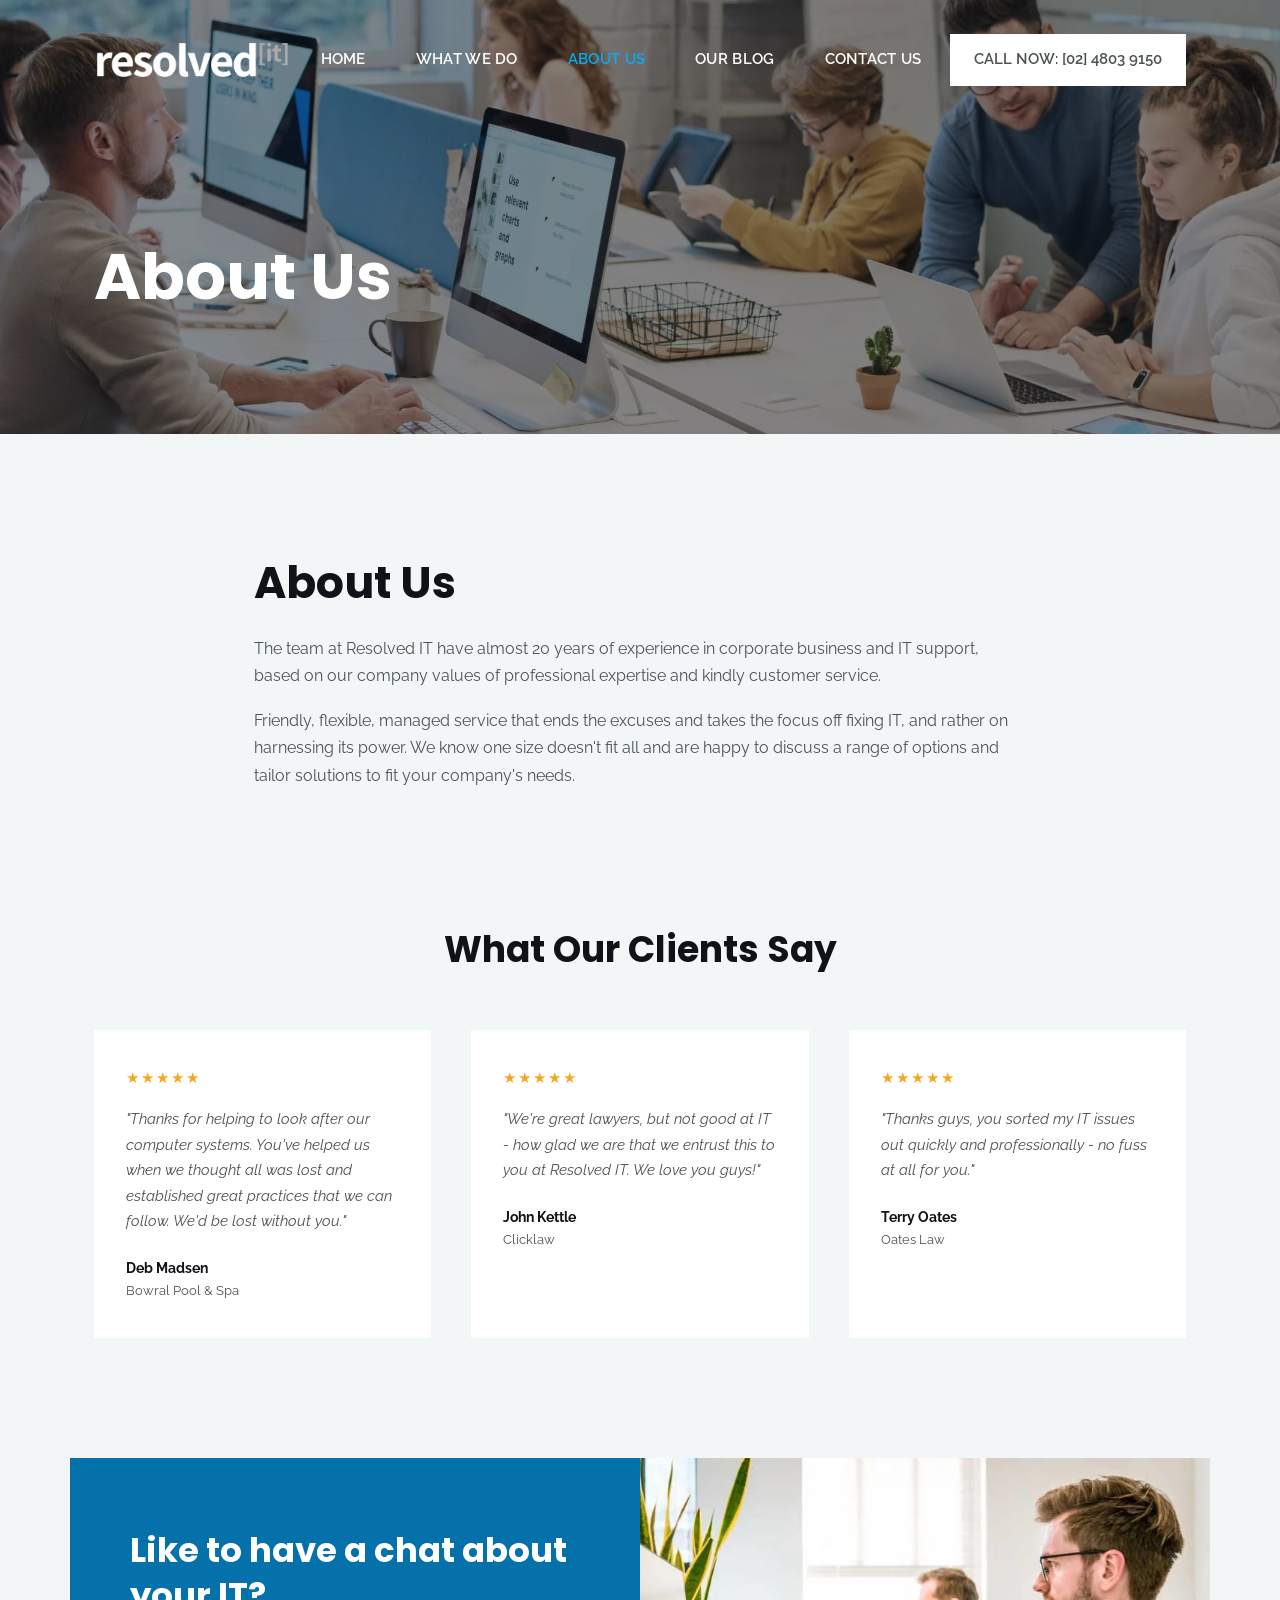
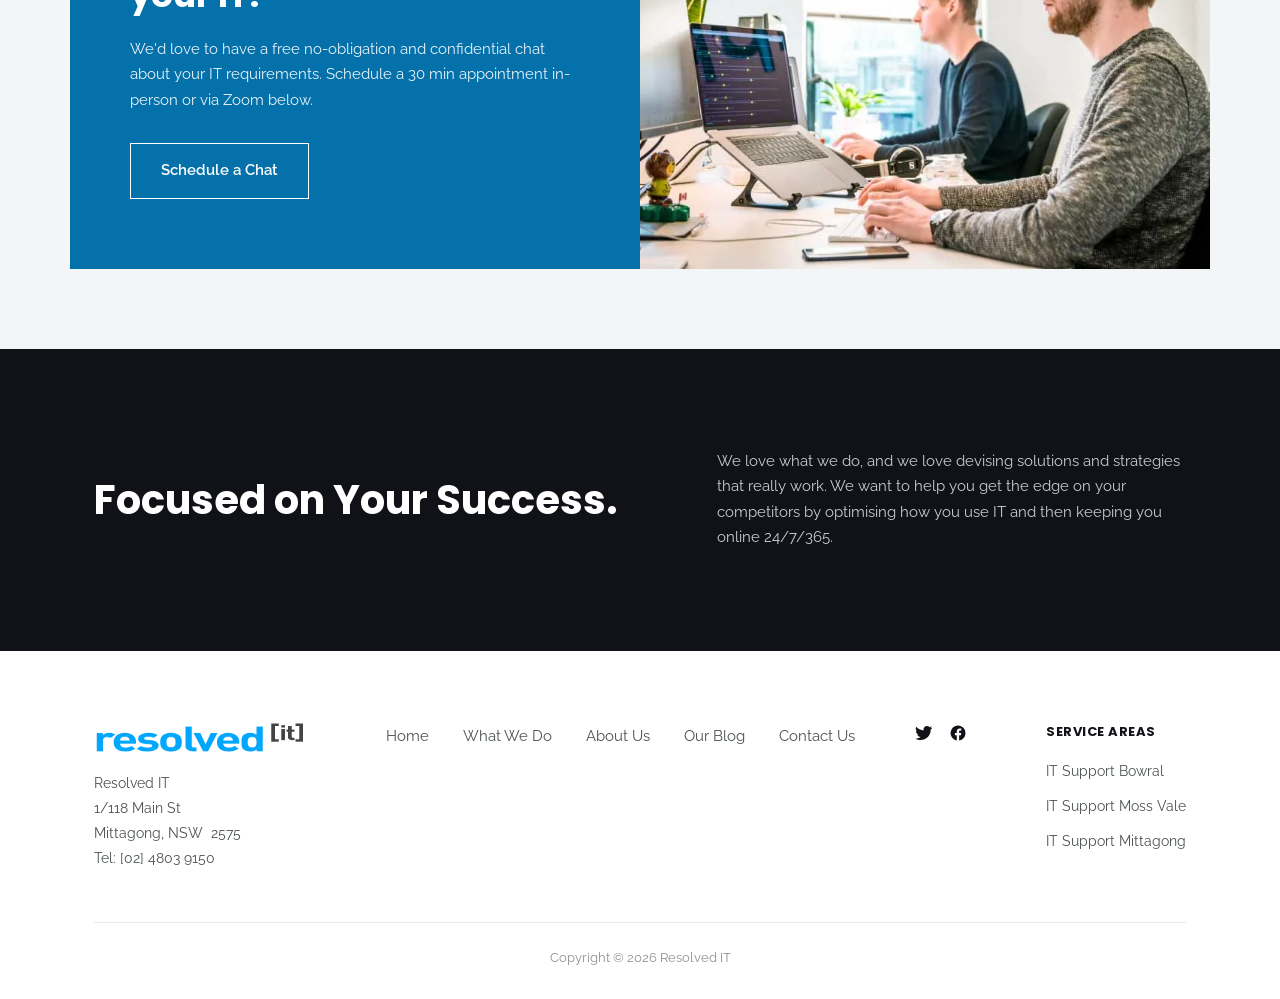
==== about.html @ 7af774d8 "Initial commit: static clone of resolvedit.com.au with local SEO build-out Includes the full 6-page " ====
<!DOCTYPE html>
<html lang="en">
<head>
<meta charset="UTF-8">
<meta name="viewport" content="width=device-width, initial-scale=1.0">
<title>About Us | Resolved IT | IT Support Southern Highlands</title>
<meta name="description" content="Almost 20 years of experience in corporate business and IT support, based on professional expertise and kindly customer service.">
<link rel="canonical" href="https://resolvedit.com.au/about.html">
<meta property="og:type" content="website">
<meta property="og:site_name" content="Resolved IT">
<meta property="og:title" content="About Us | Resolved IT | IT Support Southern Highlands">
<meta property="og:description" content="Almost 20 years of experience in corporate business and IT support, based on professional expertise and kindly customer service.">
<meta property="og:url" content="https://resolvedit.com.au/about.html">
<meta property="og:image" content="https://resolvedit.com.au/images/slide1.jpg">
<meta name="twitter:card" content="summary_large_image">
<meta name="twitter:title" content="About Us | Resolved IT | IT Support Southern Highlands">
<meta name="twitter:description" content="Almost 20 years of experience in corporate business and IT support, based on professional expertise and kindly customer service.">
<meta name="twitter:image" content="https://resolvedit.com.au/images/slide1.jpg">
<link rel="icon" href="images/it-for-favicon.gif">
<meta name="google-site-verification" content="nM9fAr307_Pzpjtm2pJRbRsD8ZBnFGImvzTqbT31AQE" />
<!-- Google tag (gtag.js) -->
<script async src="https://www.googletagmanager.com/gtag/js?id=G-P9R6VLPCQV"></script>
<script>
  window.dataLayer = window.dataLayer || [];
  function gtag(){dataLayer.push(arguments);}
  gtag('js', new Date());
  gtag('config', 'G-P9R6VLPCQV');
</script>
<script type="application/ld+json">
{
  "@context": "https://schema.org",
  "@type": "ProfessionalService",
  "@id": "https://resolvedit.com.au/#business",
  "name": "Resolved IT",
  "alternateName": "Resolved IT Southern Highlands",
  "description": "IT support, managed services, and security systems for businesses across the Southern Highlands of NSW, including Bowral, Mittagong, Moss Vale, Bundanoon, Robertson and Goulburn.",
  "url": "https://resolvedit.com.au/",
  "telephone": "+61248039150",
  "taxID": "76140285669",
  "image": "https://resolvedit.com.au/images/logo-dark-sticky-resolvedit.png",
  "logo": "https://resolvedit.com.au/images/logo-dark-sticky-resolvedit.png",
  "priceRange": "$$",
  "address": {
    "@type": "PostalAddress",
    "streetAddress": "1/118 Main St",
    "addressLocality": "Mittagong",
    "addressRegion": "NSW",
    "postalCode": "2575",
    "addressCountry": "AU"
  },
  "geo": {
    "@type": "GeoCoordinates",
    "latitude": -34.4506,
    "longitude": 150.4478
  },
  "areaServed": [
    { "@type": "City", "name": "Bowral" },
    { "@type": "City", "name": "Mittagong" },
    { "@type": "City", "name": "Moss Vale" },
    { "@type": "City", "name": "Bundanoon" },
    { "@type": "City", "name": "Robertson" },
    { "@type": "City", "name": "Goulburn" },
    { "@type": "AdministrativeArea", "name": "Southern Highlands, NSW" }
  ],
  "openingHoursSpecification": {
    "@type": "OpeningHoursSpecification",
    "dayOfWeek": ["Monday","Tuesday","Wednesday","Thursday","Friday"],
    "opens": "08:30",
    "closes": "17:00"
  },
  "sameAs": [
    "https://www.facebook.com/resolvedit/",
    "https://twitter.com/resolvedit"
  ],
  "hasCredential": {
    "@type": "EducationalOccupationalCredential",
    "credentialCategory": "license",
    "name": "Master Security License",
    "identifier": "4107752977"
  }
}
</script>
<script type="application/ld+json">
{
  "@context": "https://schema.org",
  "@type": "ProfessionalService",
  "@id": "https://resolvedit.com.au/#business",
  "review": [
    {
      "@type": "Review",
      "reviewRating": { "@type": "Rating", "ratingValue": "5", "bestRating": "5" },
      "author": { "@type": "Person", "name": "Deb Madsen" },
      "reviewBody": "Thanks for helping to look after our computer systems. You've helped us when we thought all was lost and established great practices that we can follow. We'd be lost without you.",
      "itemReviewed": { "@type": "ProfessionalService", "name": "Resolved IT" }
    },
    {
      "@type": "Review",
      "reviewRating": { "@type": "Rating", "ratingValue": "5", "bestRating": "5" },
      "author": { "@type": "Person", "name": "John Kettle" },
      "reviewBody": "We're great lawyers, but not good at IT - how glad we are that we entrust this to you at Resolved IT. We love you guys!",
      "itemReviewed": { "@type": "ProfessionalService", "name": "Resolved IT" }
    },
    {
      "@type": "Review",
      "reviewRating": { "@type": "Rating", "ratingValue": "5", "bestRating": "5" },
      "author": { "@type": "Person", "name": "Terry Oates" },
      "reviewBody": "Thanks guys, you sorted my IT issues out quickly and professionally - no fuss at all for you.",
      "itemReviewed": { "@type": "ProfessionalService", "name": "Resolved IT" }
    }
  ],
  "aggregateRating": {
    "@type": "AggregateRating",
    "ratingValue": "5",
    "reviewCount": "3",
    "bestRating": "5"
  }
}
</script>
<link rel="preconnect" href="https://fonts.googleapis.com">
<link rel="preconnect" href="https://fonts.gstatic.com" crossorigin>
<link href="https://fonts.googleapis.com/css2?family=Poppins:wght@600;700;800&family=Raleway:wght@400;500;600;700&display=swap" rel="stylesheet">
<link rel="stylesheet" href="css/style.css">
<script type="application/ld+json">
{
  "@context": "https://schema.org",
  "@type": "BreadcrumbList",
  "itemListElement": [
    { "@type": "ListItem", "position": 1, "name": "Home", "item": "https://resolvedit.com.au/" },
    { "@type": "ListItem", "position": 2, "name": "About Us", "item": "https://resolvedit.com.au/about.html" }
  ]
}
</script>
</head>
<body>

<header class="site-header" id="siteHeader">
  <div class="header-inner">
    <a href="index.html" class="logo">
      <picture class="logo-light">
        <source srcset="images/logo-DK-Resolved-IT-250x53.webp" type="image/webp">
        <img src="images/logo-DK-Resolved-IT-250x53.png" alt="Resolved IT logo" width="250" height="53">
      </picture>
      <picture class="logo-dark">
        <source srcset="images/logo-dark-sticky-resolvedit.webp" type="image/webp">
        <img src="images/logo-dark-sticky-resolvedit.png" alt="Resolved IT logo" width="212" height="45">
      </picture>
    </a>
    <nav class="main-nav">
      <ul>
        <li><a href="index.html">Home</a></li>
        <li><a href="services.html">What We Do</a></li>
        <li><a href="about.html" class="current">About Us</a></li>
        <li><a href="blog.html">Our Blog</a></li>
        <li><a href="contact.html">Contact Us</a></li>
      </ul>
    </nav>
    <div class="header-cta">
      <a href="tel:0248039150" class="call-btn">CALL NOW: [02] 4803 9150</a>
      <button class="menu-toggle" aria-label="Toggle menu">&#9776;</button>
    </div>
  </div>
</header>

<section class="page-banner">
  <div class="container">
    <h1>About Us</h1>
  </div>
</section>

<section class="about-intro">
  <div class="container">
    <h2>About Us</h2>
    <p>The team at Resolved IT have almost 20 years of experience in corporate business and IT support, based on our company values of professional expertise and kindly customer service.</p>
    <p>Friendly, flexible, managed service that ends the excuses and takes the focus off fixing IT, and rather on harnessing its power. We know one size doesn't fit all and are happy to discuss a range of options and tailor solutions to fit your company's needs.</p>
  </div>
</section>

<section class="testimonials">
  <div class="container">
    <h2>What Our Clients Say</h2>
    <div class="testimonials-grid">
      <div class="testimonial">
        <div class="stars">&#9733;&#9733;&#9733;&#9733;&#9733;</div>
        <p>"Thanks for helping to look after our computer systems. You've helped us when we thought all was lost and established great practices that we can follow. We'd be lost without you."</p>
        <div class="author">Deb Madsen</div>
        <div class="company">Bowral Pool &amp; Spa</div>
      </div>
      <div class="testimonial">
        <div class="stars">&#9733;&#9733;&#9733;&#9733;&#9733;</div>
        <p>"We're great lawyers, but not good at IT - how glad we are that we entrust this to you at Resolved IT. We love you guys!"</p>
        <div class="author">John Kettle</div>
        <div class="company">Clicklaw</div>
      </div>
      <div class="testimonial">
        <div class="stars">&#9733;&#9733;&#9733;&#9733;&#9733;</div>
        <p>"Thanks guys, you sorted my IT issues out quickly and professionally - no fuss at all for you."</p>
        <div class="author">Terry Oates</div>
        <div class="company">Oates Law</div>
      </div>
    </div>
  </div>
</section>

<section class="chat-cta" id="contact">
  <div class="chat-card">
    <div class="chat-card-text">
      <h2>Like to have a chat about your IT?</h2>
      <p>We'd love to have a free no-obligation and confidential chat about your IT requirements. Schedule a 30 min appointment in-person or via Zoom below.</p>
      <a href="contact.html" class="btn on-dark">Schedule a Chat</a>
    </div>
    <div class="chat-card-photo">
      <picture>
        <source srcset="images/cta-img.webp" type="image/webp">
        <img src="images/cta-img.jpg" alt="IT consultants working together at Resolved IT" width="775" height="547">
      </picture>
    </div>
  </div>
</section>

<section class="success">
  <div class="container success-grid">
    <h2>Focused on Your Success.</h2>
    <p>We love what we do, and we love devising solutions and strategies that really work. We want to help you get the edge on your competitors by optimising how you use IT and then keeping you online 24/7/365.</p>
  </div>
</section>

<footer>
  <div class="container">
    <div class="footer-top">
      <div class="footer-info">
        <div class="footer-logo"><picture>
          <source srcset="images/logo-dark-sticky-resolvedit.webp" type="image/webp">
          <img src="images/logo-dark-sticky-resolvedit.png" alt="Resolved IT logo, Mittagong NSW" width="212" height="45">
        </picture></div>
        <p>Resolved IT<br>1/118 Main St<br>Mittagong, NSW&nbsp; 2575<br>Tel: <a href="tel:0248039150">[02] 4803 9150</a></p>
      </div>
      <div class="footer-nav">
        <ul>
          <li><a href="index.html">Home</a></li>
          <li><a href="services.html">What We Do</a></li>
          <li><a href="about.html">About Us</a></li>
          <li><a href="blog.html">Our Blog</a></li>
          <li><a href="contact.html">Contact Us</a></li>
        </ul>
        <div class="socials">
          <a href="https://twitter.com/resolvedit" aria-label="Twitter"><svg width="18" height="18" viewBox="0 0 24 24" fill="currentColor"><path d="M23 4.9c-.8.4-1.7.6-2.6.8 1-.6 1.7-1.5 2-2.6-.9.5-1.9.9-3 1.1-.9-.9-2.1-1.5-3.4-1.5-2.6 0-4.7 2.1-4.7 4.7 0 .4 0 .7.1 1.1-3.9-.2-7.4-2.1-9.7-4.9-.4.7-.6 1.5-.6 2.3 0 1.6.8 3.1 2.1 3.9-.7 0-1.4-.2-2-.6v.1c0 2.3 1.6 4.2 3.8 4.6-.4.1-.8.2-1.2.2-.3 0-.6 0-.8-.1.6 1.9 2.3 3.2 4.4 3.3-1.6 1.3-3.6 2-5.8 2-.4 0-.8 0-1.1-.1 2.1 1.3 4.5 2.1 7.1 2.1 8.6 0 13.3-7.1 13.3-13.3v-.6c.9-.7 1.7-1.5 2.3-2.5z"/></svg></a>
          <a href="https://www.facebook.com/resolvedit/" aria-label="Facebook"><svg width="18" height="18" viewBox="0 0 24 24" fill="currentColor"><path d="M22 12a10 10 0 1 0-11.6 9.9v-7H7.9V12h2.5V9.8c0-2.5 1.5-3.9 3.8-3.9 1.1 0 2.2.2 2.2.2v2.5h-1.3c-1.2 0-1.6.8-1.6 1.6V12h2.8l-.4 2.9h-2.4v7A10 10 0 0 0 22 12z"/></svg></a>
        </div>
      </div>
      <div class="footer-areas">
        <h4>Service Areas</h4>
        <ul>
          <li><a href="it-support-bowral.html">IT Support Bowral</a></li>
          <li><a href="it-support-moss-vale.html">IT Support Moss Vale</a></li>
          <li><a href="it-support-mittagong.html">IT Support Mittagong</a></li>
        </ul>
      </div>
    </div>
    <div class="footer-bottom">
      Copyright &copy; 2026 Resolved IT
    </div>
  </div>
</footer>

<script>
  const header = document.getElementById('siteHeader');
  function onScroll(){
    if(window.scrollY > 40){ header.classList.add('scrolled'); }
    else { header.classList.remove('scrolled'); }
  }
  window.addEventListener('scroll', onScroll);
  onScroll();
</script>

</body>
</html>
---- css/style.css ----
:root{
  --blue:#0471AA;
  --link-blue:#08ACF2;
  --navy:#101218;
  --bg:#F3F6F6;
  --text:#4c5253;
  --white:#ffffff;
}
*{box-sizing:border-box;margin:0;padding:0;}
html{scroll-behavior:smooth;}
body{
  font-family:'Raleway',sans-serif;
  color:var(--text);
  background:var(--bg);
  line-height:1.7;
  font-size:16px;
}
img{max-width:100%;display:block;}
a{text-decoration:none;color:inherit;}
h1,h2,h3{font-family:'Poppins',sans-serif;font-weight:700;color:var(--navy);line-height:1.3;}
.container{max-width:1140px;margin:0 auto;padding:0 24px;}

/* Ghost / outline buttons */
.btn{
  display:inline-block;
  font-family:'Raleway',sans-serif;
  font-weight:600;
  font-size:15px;
  padding:14px 30px;
  border:1px solid var(--blue);
  color:var(--blue);
  background:transparent;
  transition:all .25s ease;
}
.btn:hover{background:var(--blue);color:#fff;}
.btn.on-dark{border-color:#fff;color:#fff;}
.btn.on-dark:hover{background:#fff;color:var(--navy);}

.text-link{
  display:inline-flex;align-items:center;gap:10px;
  color:#fff;font-size:22px;text-decoration:underline;font-weight:400;
}
.text-link:hover{opacity:.85;}
.text-link .arrow{text-decoration:none;font-size:18px;}

/* Header — transparent + absolute over the hero, swaps to solid white on scroll */
header.site-header{
  position:absolute;top:0;left:0;right:0;z-index:100;
  height:120px;
  background:transparent;
  transition:background .25s ease, box-shadow .25s ease, height .25s ease;
}
header.site-header.scrolled{
  position:fixed;
  background:#fff;
  height:90px;
  box-shadow:0 2px 14px rgba(0,0,0,.08);
}
header.site-header.solid{
  position:relative;
  background:#fff;
}
.header-inner{
  max-width:1140px;margin:0 auto;padding:0 24px;
  height:100%;
  display:flex;align-items:center;justify-content:space-between;
}
.logo img{height:42px;width:auto;}
.logo .logo-dark{display:none;}
header.site-header.scrolled .logo .logo-light,
header.site-header.solid .logo .logo-light{display:none;}
header.site-header.scrolled .logo .logo-dark,
header.site-header.solid .logo .logo-dark{display:block;}

nav.main-nav ul{
  list-style:none;display:flex;align-items:center;height:100%;
}
nav.main-nav a{
  display:block;
  font-weight:600;font-size:15px;color:#fff;
  text-transform:uppercase;letter-spacing:.3px;
  padding:0 25px;
  transition:opacity .2s;
}
nav.main-nav a:hover{opacity:.7;}
nav.main-nav a.current{color:var(--link-blue);}
header.site-header.scrolled nav.main-nav a,
header.site-header.solid nav.main-nav a{color:var(--text);}
header.site-header.scrolled nav.main-nav a.current,
header.site-header.solid nav.main-nav a.current{color:var(--link-blue);}
.header-cta{
  display:flex;align-items:center;gap:24px;
}
.call-btn{
  display:inline-block;
  background:#fff;color:var(--text);font-weight:600;font-size:15px;
  padding:13px 24px;white-space:nowrap;
}
.menu-toggle{display:none;background:none;border:none;font-size:26px;cursor:pointer;color:#fff;}
header.site-header.scrolled .menu-toggle,
header.site-header.solid .menu-toggle{color:var(--blue);}

/* Hero (homepage) */
.hero{
  position:relative;
  background:url('../images/slide1.jpg') center/cover no-repeat;
  background-image:image-set(url('../images/slide1.webp') type('image/webp'), url('../images/slide1.jpg') type('image/jpeg'));
  background-size:cover;background-position:center;background-repeat:no-repeat;
  color:#fff;
  height:97vh;
  display:flex;
  align-items:center;
  text-align:left;
}
.hero::before{
  content:"";position:absolute;inset:0;
  background:var(--navy);opacity:.26;
}
.hero .container{position:relative;width:100%;}
.hero h1{
  color:#fff;font-size:72px;line-height:1.15;max-width:820px;margin:0 0 20px;
}
.hero p{
  font-size:20px;max-width:560px;margin:0 0 28px;color:#f0f3f4;font-weight:400;
}

/* Page banner (subpages) */
.page-banner{
  position:relative;
  background:url('../images/hero-bg.jpg') center/cover no-repeat;
  background-image:image-set(url('../images/hero-bg.webp') type('image/webp'), url('../images/hero-bg.jpg') type('image/jpeg'));
  background-size:cover;background-position:center;background-repeat:no-repeat;
  color:#fff;
  padding:240px 0 120px;
}
.page-banner::before{
  content:"";position:absolute;inset:0;background:var(--navy);opacity:.5;
}
.page-banner .container{position:relative;}
.page-banner h1{color:#fff;font-size:64px;line-height:1.15;}
.page-banner p{color:#f0f3f4;font-size:18px;margin-top:10px;}

/* Services section (homepage teaser) */
.services{padding:120px 0;background:var(--bg);}
.section-title{text-align:center;font-size:48px;margin-bottom:70px;max-width:900px;margin-left:auto;margin-right:auto;}
.services-grid{
  display:grid;grid-template-columns:repeat(3,1fr);gap:50px;
  margin-bottom:60px;
  text-align:left;
}
.service-card{border-left:1px solid #dfe4e4;padding-left:50px;}
.service-card:first-child{border-left:none;padding-left:0;}
.service-card h3{font-size:22px;margin-bottom:18px;}
.service-card p{font-size:15px;color:var(--text);margin-bottom:20px;}
.service-card a.readmore{
  display:inline-block;font-weight:600;font-size:13px;color:var(--navy);
  border:1px solid var(--navy);padding:14px 16px;transition:all .2s;
}
.service-card a.readmore:hover{background:var(--navy);color:#fff;}
.services-cta{text-align:center;}

/* Full services grid (What We Do page) — 3x3, no dividers, card style */
.services-full{padding:120px 0;background:var(--bg);}
.services-full-grid{
  display:grid;grid-template-columns:repeat(3,1fr);gap:40px;
  margin-bottom:70px;
}
.service-box{background:#fff;padding:40px 36px;}
.service-box h3{font-size:20px;margin-bottom:16px;}
.service-box p{font-size:15px;margin-bottom:22px;}

/* About — full-bleed duotone photo, lightly darkened */
.about{
  position:relative;
  background:url('../images/slide1.jpg') center/cover no-repeat;
  background-image:image-set(url('../images/slide1.webp') type('image/webp'), url('../images/slide1.jpg') type('image/jpeg'));
  background-size:cover;background-position:center;background-repeat:no-repeat;
  padding:130px 0;
  color:#fff;
}
.about::before{
  content:"";position:absolute;inset:0;background:#000;opacity:.26;
}
.about .container{position:relative;}
.about-grid{
  display:grid;grid-template-columns:1.1fr 1fr;gap:60px;align-items:center;
}
.about h2{font-size:44px;margin-bottom:22px;color:#fff;}
.about p{font-size:16px;margin-bottom:26px;color:#eaf3f8;}
.about img{border-radius:2px;}

/* About page — text intro section */
.about-intro{padding:120px 0 80px;background:var(--bg);}
.about-intro .container{max-width:820px;}
.about-intro h2{font-size:44px;margin-bottom:24px;}
.about-intro p{font-size:16px;margin-bottom:18px;}

/* Testimonials */
.testimonials{padding:40px 0 120px;background:var(--bg);}
.testimonials h2{text-align:center;font-size:36px;margin-bottom:56px;}
.testimonials-grid{
  display:grid;grid-template-columns:repeat(3,1fr);gap:40px;
}
.testimonial{background:#fff;padding:36px 32px;}
.testimonial .stars{color:#f5a623;font-size:15px;margin-bottom:16px;letter-spacing:2px;}
.testimonial p{font-size:15px;margin-bottom:22px;font-style:italic;}
.testimonial .author{font-weight:700;color:var(--navy);font-size:14px;}
.testimonial .company{font-size:13px;color:var(--text);}

/* Long-form content page (Security Systems) */
.content-page{padding:120px 0;background:var(--bg);}
.content-page .container{max-width:820px;}
.content-page h2{font-size:32px;margin:50px 0 18px;}
.content-page h2:first-child{margin-top:0;}
.content-page p{font-size:16px;margin-bottom:18px;}

/* Clients + Why Choose Us */
.clients{padding:120px 0 200px;background:var(--bg);text-align:center;}
.clients h2{font-size:36px;margin-bottom:50px;}
.clients-grid{
  display:grid;grid-template-columns:repeat(4,1fr);gap:30px;
  margin-bottom:90px;
}
.client-logo{
  background:#fff;display:flex;align-items:center;justify-content:center;
  padding:30px;height:130px;
}
.clients-grid img{height:70px;max-height:70px;width:auto;max-width:100%;margin:0 auto;}
.why-choose{max-width:780px;margin:0 auto;}
.why-choose h2{font-size:38px;margin-bottom:22px;}
.why-choose p{font-size:16px;margin-bottom:14px;color:var(--text);}

/* Standalone clients section (used on inner pages without Why Choose Us) */
.clients-standalone{padding-bottom:0;}

/* Chat CTA — contained blue+photo card sitting on the light page bg */
.chat-cta{padding:0 0 80px;background:var(--bg);}
.chat-card{
  display:grid;grid-template-columns:1fr 1fr;
  max-width:1140px;margin:0 auto;
}
.chat-card-text{background:var(--blue);color:#fff;padding:70px 60px;}
.chat-card-text h2{color:#fff;font-size:34px;margin-bottom:20px;}
.chat-card-text p{color:#eaf3f8;margin-bottom:30px;font-size:15px;}
.chat-card-photo{background-size:cover;background-position:center;min-height:100%;}
.chat-card-photo picture{display:block;height:100%;}
.chat-card-photo img{width:100%;height:100%;object-fit:cover;display:block;}

/* Focused on success — full-bleed navy, asymmetric two-column */
.success{background:var(--navy);color:#fff;padding:100px 0;}
.success-grid{
  display:grid;grid-template-columns:1.2fr 1fr;gap:60px;align-items:center;
}
.success h2{color:#fff;font-size:40px;}
.success p{color:#c7ccd1;font-size:15px;}

/* Partners — plain section on the light page background */
.partners{padding:100px 0;text-align:center;background:var(--bg);}
.partners h2{font-size:34px;margin-bottom:56px;}
.partners-grid{
  display:grid;grid-template-columns:repeat(2,1fr);gap:60px;max-width:640px;margin:0 auto;
}
.partner-card img{height:80px;max-height:80px;width:auto;margin:0 auto 18px;}
.partner-card h3{font-size:18px;}
.partner-card h3 a{color:var(--navy);font-weight:700;text-decoration:underline;}

/* Newsletter — full-bleed blue bar, two-column */
.newsletter{padding:60px 0;background:var(--blue);color:#fff;}
.newsletter-grid{
  display:grid;grid-template-columns:1.3fr 1fr;gap:40px;align-items:center;
}
.newsletter h2{color:#fff;font-size:26px;margin-bottom:10px;}
.newsletter p{color:#eaf3f8;font-size:14px;margin:0;}
.newsletter form{
  display:flex;
}
.newsletter input[type=email]{
  flex:1;padding:15px 18px;border:none;font-family:inherit;font-size:15px;background:#f4f6f6;color:var(--text);
}
.newsletter button{
  padding:15px 26px;background:#fff;color:var(--text);border:none;font-weight:600;cursor:pointer;font-size:14px;white-space:nowrap;
}
.newsletter button:hover{background:var(--navy);color:#fff;}

/* Footer — light */
footer{background:#fff;color:var(--text);padding:70px 0 30px;}
.footer-top{
  display:flex;justify-content:space-between;align-items:flex-start;flex-wrap:wrap;gap:30px;
  margin-bottom:50px;
}
.footer-logo img{height:32px;margin-bottom:18px;}
.footer-info p{font-size:14px;line-height:1.8;}
.footer-info a{color:var(--text);}
.footer-nav{display:flex;align-items:center;gap:60px;flex-wrap:wrap;}
.footer-nav ul{list-style:none;display:flex;gap:34px;flex-wrap:wrap;}
.footer-nav a{color:var(--text);font-size:15px;}
.footer-nav a:hover{color:var(--blue);}
.footer-areas h4{font-family:'Poppins',sans-serif;font-size:13px;color:var(--navy);margin-bottom:14px;text-transform:uppercase;letter-spacing:.5px;}
.footer-areas ul{list-style:none;display:flex;flex-direction:column;gap:8px;}
.footer-areas a{color:var(--text);font-size:14px;}
.footer-areas a:hover{color:var(--blue);}
.socials{display:flex;gap:16px;}
.socials a{color:var(--navy);font-size:18px;}
.footer-bottom{
  border-top:1px solid #e6e9e9;padding-top:24px;
  text-align:center;font-size:13px;color:#8b9192;
}

/* Contact page */
.contact-section{padding:120px 0;background:var(--bg);}
.contact-grid{
  display:grid;grid-template-columns:1fr 1.3fr;gap:70px;
}
.contact-info h3{font-size:20px;margin:30px 0 10px;}
.contact-info h3:first-child{margin-top:0;}
.contact-info p{font-size:15px;margin-bottom:6px;}
.contact-info .socials a{color:var(--blue);}
.contact-form .form-row{display:grid;grid-template-columns:1fr 1fr;gap:20px;margin-bottom:20px;}
.contact-form label{display:block;font-size:13px;font-weight:600;margin-bottom:8px;color:var(--navy);}
.contact-form input,
.contact-form textarea{
  width:100%;padding:14px 16px;border:1px solid #d7dcdc;font-family:inherit;font-size:15px;background:#fff;
}
.contact-form textarea{min-height:140px;resize:vertical;}
.contact-form .full{margin-bottom:20px;}
.contact-form button{
  padding:14px 32px;background:var(--blue);color:#fff;border:none;font-weight:600;font-size:15px;cursor:pointer;transition:background .2s;
}
.contact-form button:hover{background:var(--navy);}
.map-embed{max-width:1140px;margin:60px auto 0;padding:0 24px;}
.map-embed iframe{display:block;width:100%;}

/* Blog index */
.blog-section{padding:120px 0;background:var(--bg);}
.blog-list{max-width:820px;margin:0 auto;display:flex;flex-direction:column;gap:40px;}
.blog-post{background:#fff;padding:40px;}
.blog-post .meta{font-size:13px;color:var(--blue);font-weight:600;text-transform:uppercase;margin-bottom:12px;}
.blog-post h2{font-size:26px;margin-bottom:14px;}
.blog-post p{font-size:15px;margin-bottom:18px;}

@media(max-width:900px){
  .chat-card{grid-template-columns:1fr;}
  .success-grid{grid-template-columns:1fr;}
  .newsletter-grid{grid-template-columns:1fr;text-align:center;}
  .newsletter form{max-width:420px;margin:20px auto 0;}
  .footer-top{flex-direction:column;}
  .footer-nav{flex-direction:column;align-items:flex-start;gap:20px;}
  .services-grid{grid-template-columns:1fr;}
  .services-full-grid{grid-template-columns:1fr;}
  .testimonials-grid{grid-template-columns:1fr;}
  .service-card{border-left:none;padding-left:0;}
  .about-grid{grid-template-columns:1fr;}
  .clients-grid{grid-template-columns:repeat(2,1fr);}
  .partners-grid{grid-template-columns:1fr;}
  .contact-grid{grid-template-columns:1fr;}
  .contact-form .form-row{grid-template-columns:1fr;}
  .hero{height:auto;padding:200px 0 100px;text-align:center;}
  .hero h1{font-size:38px;margin:0 auto 20px;}
  .hero p{margin:0 auto 28px;}
  .page-banner{padding:180px 0 80px;}
  .page-banner h1{font-size:38px;}
  .section-title{font-size:32px;}
  nav.main-nav{display:none;}
  .menu-toggle{display:block;}
  header.site-header{position:fixed;background:#fff;height:80px;}
  header.site-header .logo-light{display:none;}
  header.site-header .logo-dark{display:block;}
  header.site-header nav.main-nav a{color:var(--text);}
  header.site-header .menu-toggle{color:var(--blue);}
}
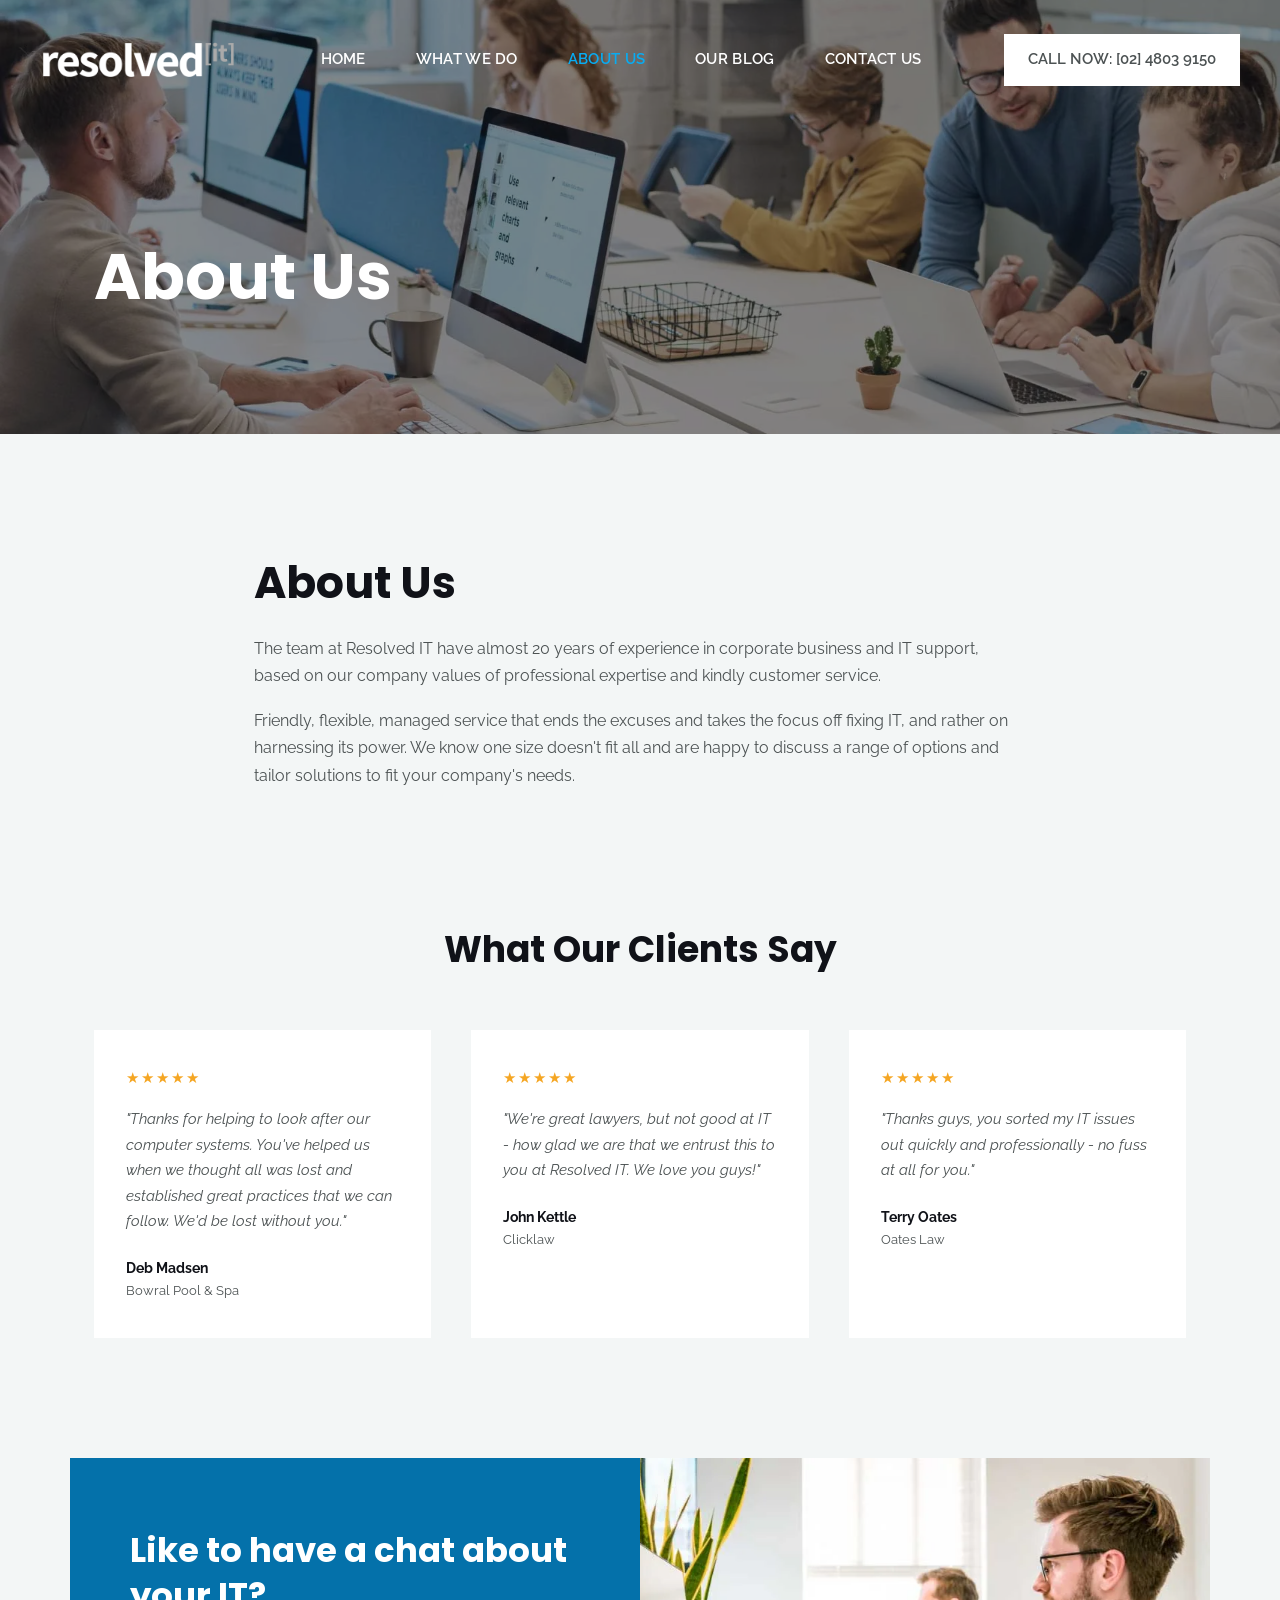
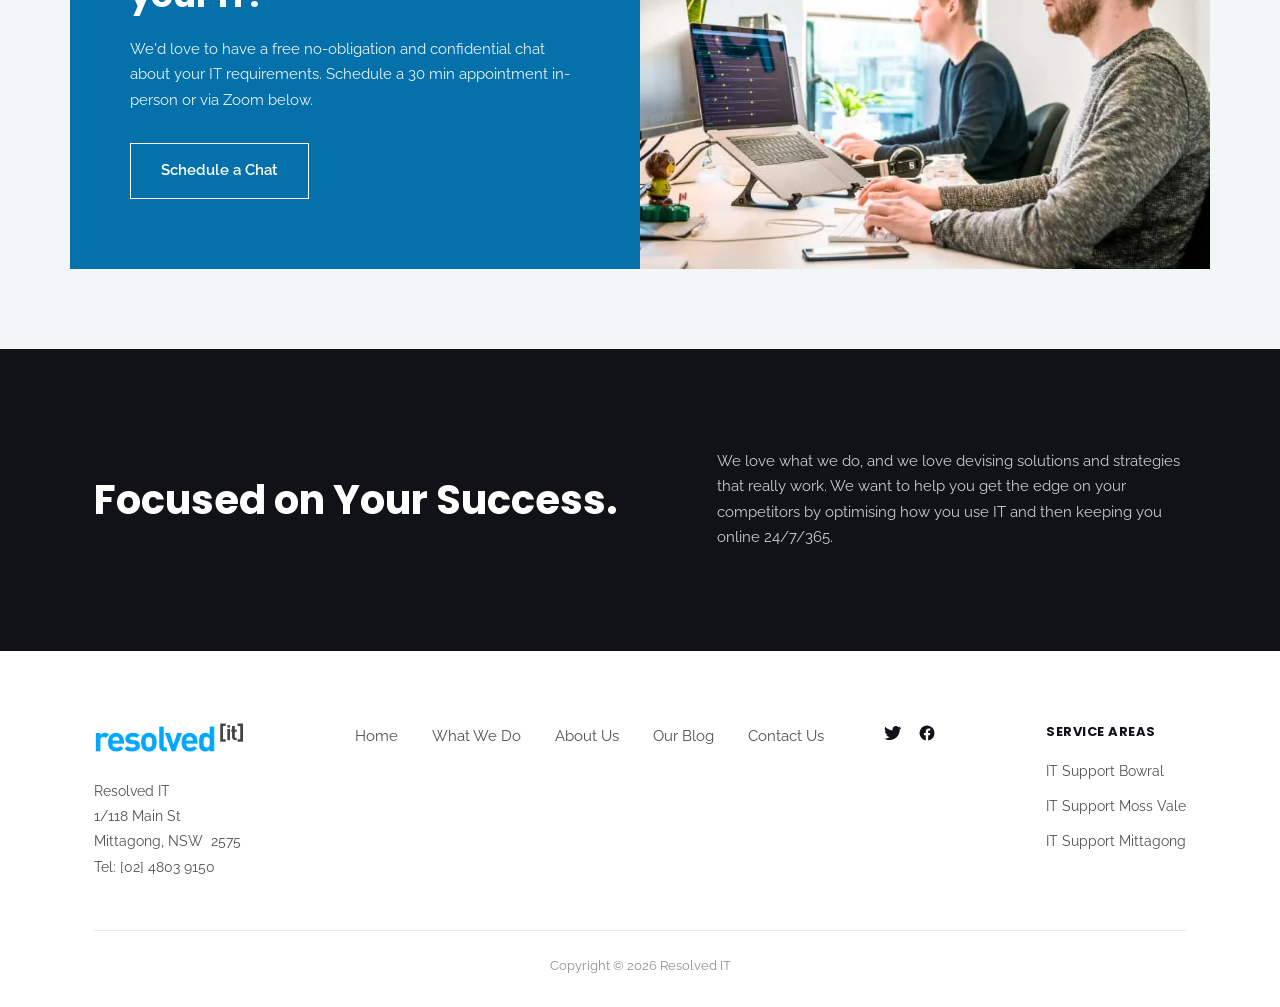
==== commit ed435af0: "Pin map to the actual Resolved IT business listing, fix geo-coordinates - Maps embed now uses the Go" ====
--- a/about.html
+++ b/about.html
@@ -48,11 +48,7 @@
     "postalCode": "2575",
     "addressCountry": "AU"
   },
-  "geo": {
-    "@type": "GeoCoordinates",
-    "latitude": -34.4506,
-    "longitude": 150.4478
-  },
+  "geo": { "@type": "GeoCoordinates", "latitude": -34.4512756, "longitude": 150.4460152 },
   "areaServed": [
     { "@type": "City", "name": "Bowral" },
     { "@type": "City", "name": "Mittagong" },
--- a/css/style.css
+++ b/css/style.css
@@ -61,11 +61,14 @@
   background:#fff;
 }
 .header-inner{
-  max-width:1140px;margin:0 auto;padding:0 24px;
+  max-width:1600px;margin:0 auto;padding:0 40px;
   height:100%;
   display:flex;align-items:center;justify-content:space-between;
 }
-.logo img{height:42px;width:auto;}
+.logo{display:inline-block;transition:transform .25s ease;}
+.logo:hover{transform:translateY(-3px) scale(1.05);}
+.logo .logo-light img{height:42px;width:auto;aspect-ratio:250/53;}
+.logo .logo-dark img{height:42px;width:auto;aspect-ratio:212/45;}
 .logo .logo-dark{display:none;}
 header.site-header.scrolled .logo .logo-light,
 header.site-header.solid .logo .logo-light{display:none;}
@@ -187,7 +190,8 @@
 }
 .about h2{font-size:44px;margin-bottom:22px;color:#fff;}
 .about p{font-size:16px;margin-bottom:26px;color:#eaf3f8;}
-.about img{border-radius:2px;}
+.about picture{display:block;width:100%;}
+.about img{border-radius:2px;width:100%;height:auto;aspect-ratio:800/533;}
 
 /* About page — text intro section */
 .about-intro{padding:120px 0 80px;background:var(--bg);}
@@ -288,7 +292,9 @@
   display:flex;justify-content:space-between;align-items:flex-start;flex-wrap:wrap;gap:30px;
   margin-bottom:50px;
 }
-.footer-logo img{height:32px;margin-bottom:18px;}
+.footer-logo{display:inline-block;transition:transform .25s ease;}
+.footer-logo:hover{transform:translateY(-3px) scale(1.05);}
+.footer-logo img{height:32px;width:auto;aspect-ratio:212/45;margin-bottom:18px;}
 .footer-info p{font-size:14px;line-height:1.8;}
 .footer-info a{color:var(--text);}
 .footer-nav{display:flex;align-items:center;gap:60px;flex-wrap:wrap;}
@@ -311,10 +317,12 @@
 .contact-grid{
   display:grid;grid-template-columns:1fr 1.3fr;gap:70px;
 }
+.contact-info{background:#fff;padding:40px;}
 .contact-info h3{font-size:20px;margin:30px 0 10px;}
 .contact-info h3:first-child{margin-top:0;}
 .contact-info p{font-size:15px;margin-bottom:6px;}
 .contact-info .socials a{color:var(--blue);}
+.contact-form{background:#fff;padding:40px;}
 .contact-form .form-row{display:grid;grid-template-columns:1fr 1fr;gap:20px;margin-bottom:20px;}
 .contact-form label{display:block;font-size:13px;font-weight:600;margin-bottom:8px;color:var(--navy);}
 .contact-form input,
@@ -338,7 +346,28 @@
 .blog-post h2{font-size:26px;margin-bottom:14px;}
 .blog-post p{font-size:15px;margin-bottom:18px;}
 
+/* Individual blog post article page */
+.article-section{padding:100px 0;background:var(--bg);}
+.article-section .container{max-width:780px;}
+.article-body{background:#fff;padding:60px;}
+.article-body .meta{font-size:13px;color:var(--blue);font-weight:600;text-transform:uppercase;margin-bottom:16px;}
+.article-body h1{font-size:40px;margin-bottom:24px;}
+.article-body h2{font-size:24px;margin:36px 0 14px;}
+.article-body p{font-size:16px;margin-bottom:18px;}
+.article-body ul{margin:0 0 18px 22px;}
+.article-body li{font-size:16px;margin-bottom:10px;}
+.article-back{display:block;margin-bottom:30px;font-size:14px;font-weight:600;color:var(--blue);}
+
+/* FAQ section — two-column */
+.faq-section{padding:100px 0;background:var(--bg);}
+.faq-section h2{text-align:center;font-size:40px;margin-bottom:60px;}
+.faq-grid{display:grid;grid-template-columns:1fr 1fr;gap:40px 60px;}
+.faq-item h3{font-size:17px;margin-bottom:10px;}
+.faq-item p{font-size:15px;color:var(--text);}
+
 @media(max-width:900px){
+  .faq-grid{grid-template-columns:1fr;gap:36px;}
+  .article-body{padding:40px 30px;}
   .chat-card{grid-template-columns:1fr;}
   .success-grid{grid-template-columns:1fr;}
   .newsletter-grid{grid-template-columns:1fr;text-align:center;}
